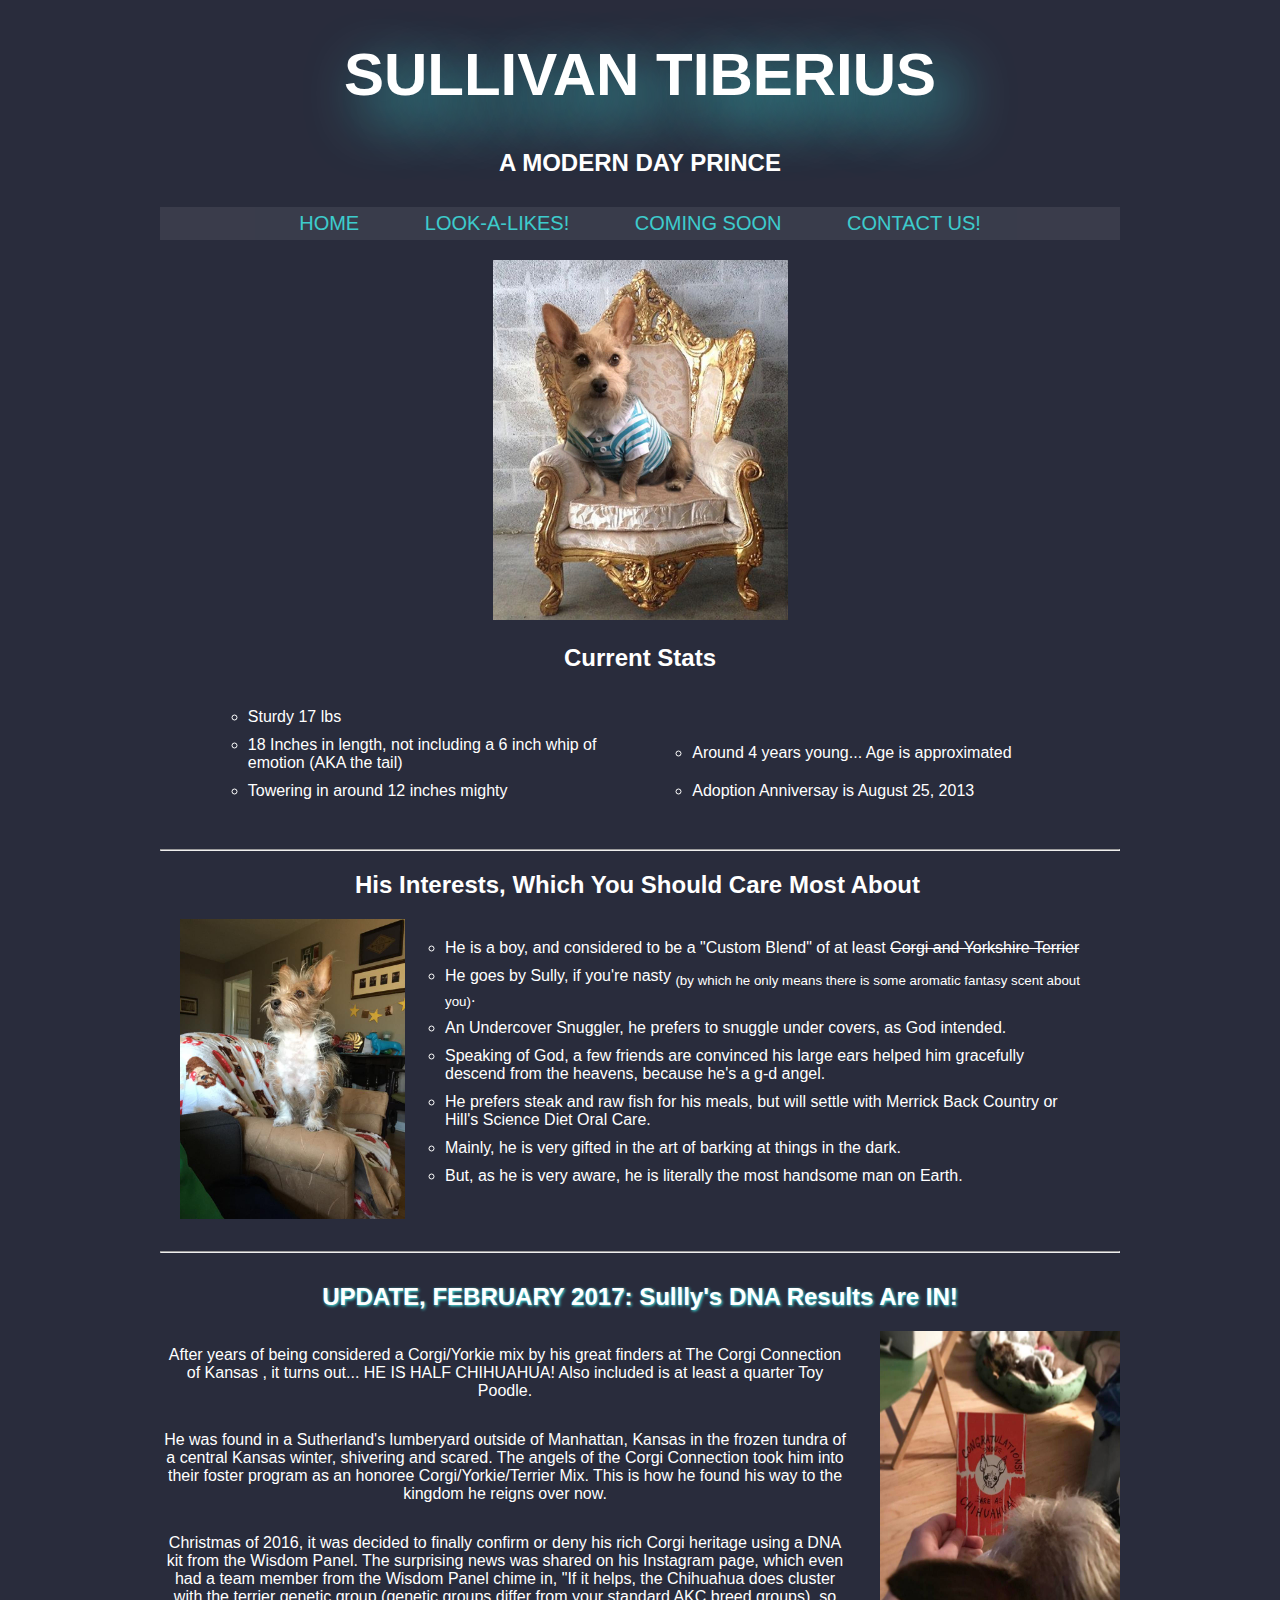
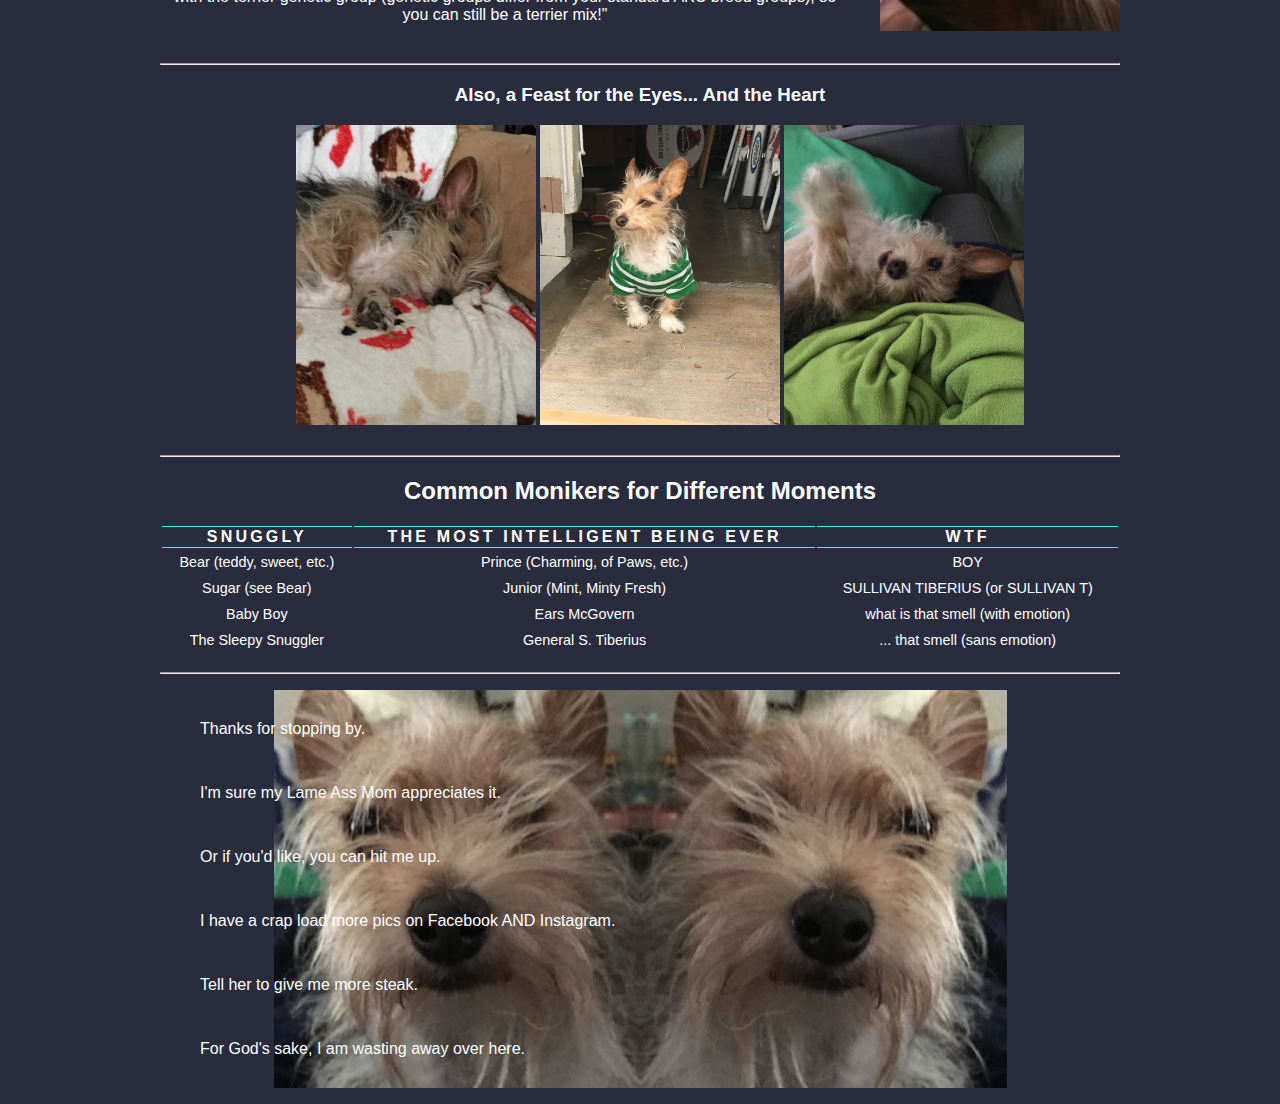
==== index.html @ 34ba0029 "Initial commit" ====
<!DOCTYPE html>
<html>
<head>
<meta charset="UTF-8">
<meta name="viewport" content="width=device-width, initial-scale=1">
<link href="index.css" type="text/css" rel="stylesheet">
<title>SULLIVAN TIBERIUS, A MODERN DAY PRINCE</title>
</head>
<body>
<header>
    <h1>SULLIVAN TIBERIUS</h1>
    <h2> A MODERN DAY PRINCE </h2>
  <nav>
    <ul>
      <li><a href="index.html"> HOME </a></li>
      <li><a href="lookalike.html"> LOOK-A-LIKES! </a></li>
      <li><a href="comingsoon.html"> COMING SOON </a></li>
      <li><a href="#byebye"> CONTACT US! </a></li>
    </ul>
  </nav>
</header>
  <img class="main" alt="Sullivan T. Zager upon a throne, as he should be, photoshopped Image" src="indeximages/sullywebpagemain.jpg" />
  <div id="stat">
    <h2>Current Stats</h2>
  </div>
  <div id="stats">
    <ul>
      <li>Sturdy 17 lbs</li>
      <li>18 Inches in length, not including a 6 inch whip of emotion (AKA the tail)</li>
      <li>Towering in around 12 inches mighty</li>
    </ul>
  </div>
  <div id="stats2">
    <ul>
      <li>Around 4 years young... Age is approximated</li>
      <li>Adoption Anniversay is August 25, 2013</li>
    </ul>
  </div>
<hr />
  <div id="interests">
    <h2>His Interests, Which You Should Care Most About</h2>
    <img class="interest" alt="Not only is he interested, he is properly standing guard upon his chair, which you can not sit in right now." src="indeximages/sullyintersts.jpg" />
    <ul>
      <li>He is a boy, and considered to be a "Custom Blend" of at least <s>Corgi and Yorkshire Terrier</s></li>
      <li>He goes by Sully, if you're nasty <sub>(by which he only means there is some aromatic fantasy scent about you)</sub>.</li>
      <li>An Undercover Snuggler, he prefers to snuggle under covers, as God intended.</li>
      <li>Speaking of God, a few friends are convinced his large ears helped him gracefully descend from the heavens, because he's a g-d angel.</li>
      <li>He prefers steak and raw fish for his meals, but will settle with <a href="http://www.petco.com/shop/en/petcostore/product/dog-food/merrick-backcountry-grain-free-raw-infused-great-plains-red-meat-adult-dog-food" target="_blank">Merrick Back Country</a> or <a href="http://www.petco.com/shop/en/petcostore/product/dog/hills-science-diet-oral-care-adult-dog-food" target="_blank">Hill's Science Diet Oral Care.</a></li>
      <li>Mainly, he is very gifted in the art of barking at things in the dark.</li>
      <li>But, as he is very aware, he is literally the most handsome man on Earth.</li>
    </ul>
  </div>
<hr />
  <div id="results">
    <h2> UPDATE, FEBRUARY 2017: Sullly's DNA Results Are IN! </h2>
    <img alt="Debbie Swan sent him a very special card she handmade while working at Hammerpress in Kansas City, Missouri." src="indeximages/sullychi.jpg"/>
    <p>After years of being considered a Corgi/Yorkie mix by his great finders at <a href="https://www.facebook.com/Corgi-Connection-of-Kansas-275120539188626/" target="_blank"> The Corgi Connection of Kansas </a>, it turns out... HE IS HALF CHIHUAHUA! Also included is at least a quarter Toy Poodle.</p>
    <p> He was found in a Sutherland's lumberyard outside of Manhattan, Kansas in the frozen tundra of a central Kansas winter, shivering and scared. The angels of the Corgi Connection took him into their foster program as an honoree Corgi/Yorkie/Terrier Mix. This is how he found his way to the kingdom he reigns over now.</p>
    <p>Christmas of 2016, it was decided to finally confirm or deny his rich Corgi heritage using a DNA kit from the Wisdom Panel. The surprising news was shared on his <a href="https://www.instagram.com/p/BQlcD_Wh99M/?taken-by=sullivan_tiberius&hl=en" target="_blank">Instagram page</a>, which even had a team member from the Wisdom Panel chime in, "If it helps, the Chihuahua does cluster with the terrier genetic group (genetic groups differ from your standard AKC breed groups), so you can still be a terrier mix!"</p>
  </div>
<hr />
    <div id="feast">
      <h3>Also, a Feast for the Eyes... And the Heart</h3>
      <ul>
        <li><img alt="Sleeping Beauty. Sleepy baby. Sleepy Snuggler." src="indeximages/sullyfeast1.jpg" /></li>
        <li><img alt="Bed hair don't care, with a green striped shirt and lots of flair." src="indeximages/sullyfeast2.jpg" /></li>
        <li><img alt="Paws in the air like I really don't care because I do not." src="indeximages/sullyfeast3.jpg" /></li>
      </ul>
  </div>
<hr />
      <h2>Common Monikers for Different Moments</h2>
      <table>
        <thead>
          <div id="monikers">
          <tr>
          <th>Snuggly</th>
          <th>The Most Intelligent Being Ever</th>
          <th>WTF</th>
        </tr>
        </div>
      </thead>
      <tbody>
        <tr>
          <td>Bear (teddy, sweet, etc.)</td>
          <td>Prince (Charming, of Paws, etc.)</td>
          <td>BOY</td>
        </tr>
        <tr>
          <td>Sugar (see Bear)</td>
          <td>Junior (Mint, Minty Fresh)</td>
          <td>SULLIVAN TIBERIUS (or SULLIVAN T)</td>
        </tr>
        <tr>
          <td>Baby Boy</td>
          <td>Ears McGovern</td>
          <td>what is that smell (with emotion)</td>
        </tr>
        <tr>
          <td>The Sleepy Snuggler</td>
          <td>General S. Tiberius</td>
          <td>... that smell (sans emotion)</td>
        </tr>
      </tbody>
    </table>
<hr />

  <div id="byebye">
      <p>Thanks for stopping by.</p>
      <p>I'm sure my <a href="mailto:jmzager@gmail.com">Lame Ass Mom</a> appreciates it.</p>
      <p>Or if you'd like, you can hit <a href="mailto:sullivantfanclub@gmail.com">me</a> up.</p>
      <p>I have a crap load more pics on <a href="https://www.facebook.com/profile.php?id=100014783644558&lst=662008195%3A100014783644558%3A1483923994&sk=photos"target="_blank">Facebook</a>
      AND <a href="https://www.instagram.com/sullivan_tiberius/"target="_blank"> Instagram.</a></p>
      <p>Tell her to give me more steak.</p>
      <p>For God's sake, I am wasting away over here.</p>
    </div>
  </body>
</html>
---- index.css ----
body{
  font-family:sans-serif;
  background-color: #292c3c;
  color: #fff;
  margin: 0px auto;
  width: 960px;
  text-align: center;
}

h1{
  font-size: 60px;
  text-shadow: 20px 20px 60px #42f4f1;
}

h1,
h2,
h3{
  text-align: center;
}

a{
  color: #42f4f1;
  text-decoration: none;
}

a:hover{
  color: green;
}

nav{
  color: #42f4f1;
  text-align: center;
  text-decoration: none;
}

nav{
  background-color: #3e414f;
  display: block;
  margin-bottom: 20px;
  margin-top: 30px;
  width: 100%;
}

nav{
  opacity: 0.8;
}

nav ul{
  margin: 0px;
  padding: 5px 30px;
}

nav li{
  display: inline;
  font-size: 20px;
  color: #42f4f1;
  padding: 5px 30px;
}

nav a{
  color: #42f4f1;
}

a{
  color: #42f4f1;
  text-decoration: none;
}

a:hover{
  color: green;
}

#stat{
  text-align: center;
}

#stats{
  display: inline-block;
  padding-bottom: 20px;
  text-align: left;
}

#stats ul{
  width: 400px;
  list-style-type: circle;
}

#stats li{
  margin: 10px;
}

#stats2{
  display: inline-block;
  padding-bottom: 20px;
  text-align: left;
}

#stats2 ul{
  width: 400px;
  list-style-type: circle;
}

#stats2 li{
  margin: 10px;
  padding: 5px 0px;
}

img.interest{
  float: left;
  height: 300px;
  width: auto;
  margin-right: 40px;
}

#interests{
  height: 350px;
  margin: 20px;
  padding: 0px 5px 10px 0px;
}

#interests ul{
  margin-left: 30px;
  list-style-type: circle;
  padding-top: 10px;
}

#interests ul li{
  text-align: left;
  margin: 10px;
}

#interests a{
  color: #fff;
}

#feast{
  width: auto;
}

#feast ul li{
  list-style-type: none;
  display: inline;
}

#feast ul li img{
  width: 240px;
  height: 300px;
  padding-bottom: 10px;
}

#results{
  margin: 30px auto 30px auto;
  height: 350px;
  width: auto;
}

#results h2{
  text-shadow: 1px 1px 3px #42f4f1;
}

#results img{
  width: 240px;
  height: 300px;
  display: inline;
  float: right;
  padding-left: 30px;
}

#results p{
  padding-top: 15px;
}

#results a{
  color: #fff;
}

table{
  width: 100%;
  padding-bottom: 10px;
}

th{
  text-transform: uppercase;
  letter-spacing: 0.2em;
  border-bottom: 1px solid #42f4f1;
  border-top: 1px solid #42f4f1;
  margin-bottom: 10px;
}

td{
  padding: 4px 4px;
  font-size: 90%;
}

#byebye{
  background-image: url("indeximages/sullybyebyebye.jpg");
  background-repeat: no-repeat;
  background-position: center;
}

#byebye a{
  color: #fff;
}

#byebye p{
  padding-top: 30px;
  padding-left: 40px;
  text-align: left;
}

#byebye p:last-child{
  padding-bottom: 30px;
}
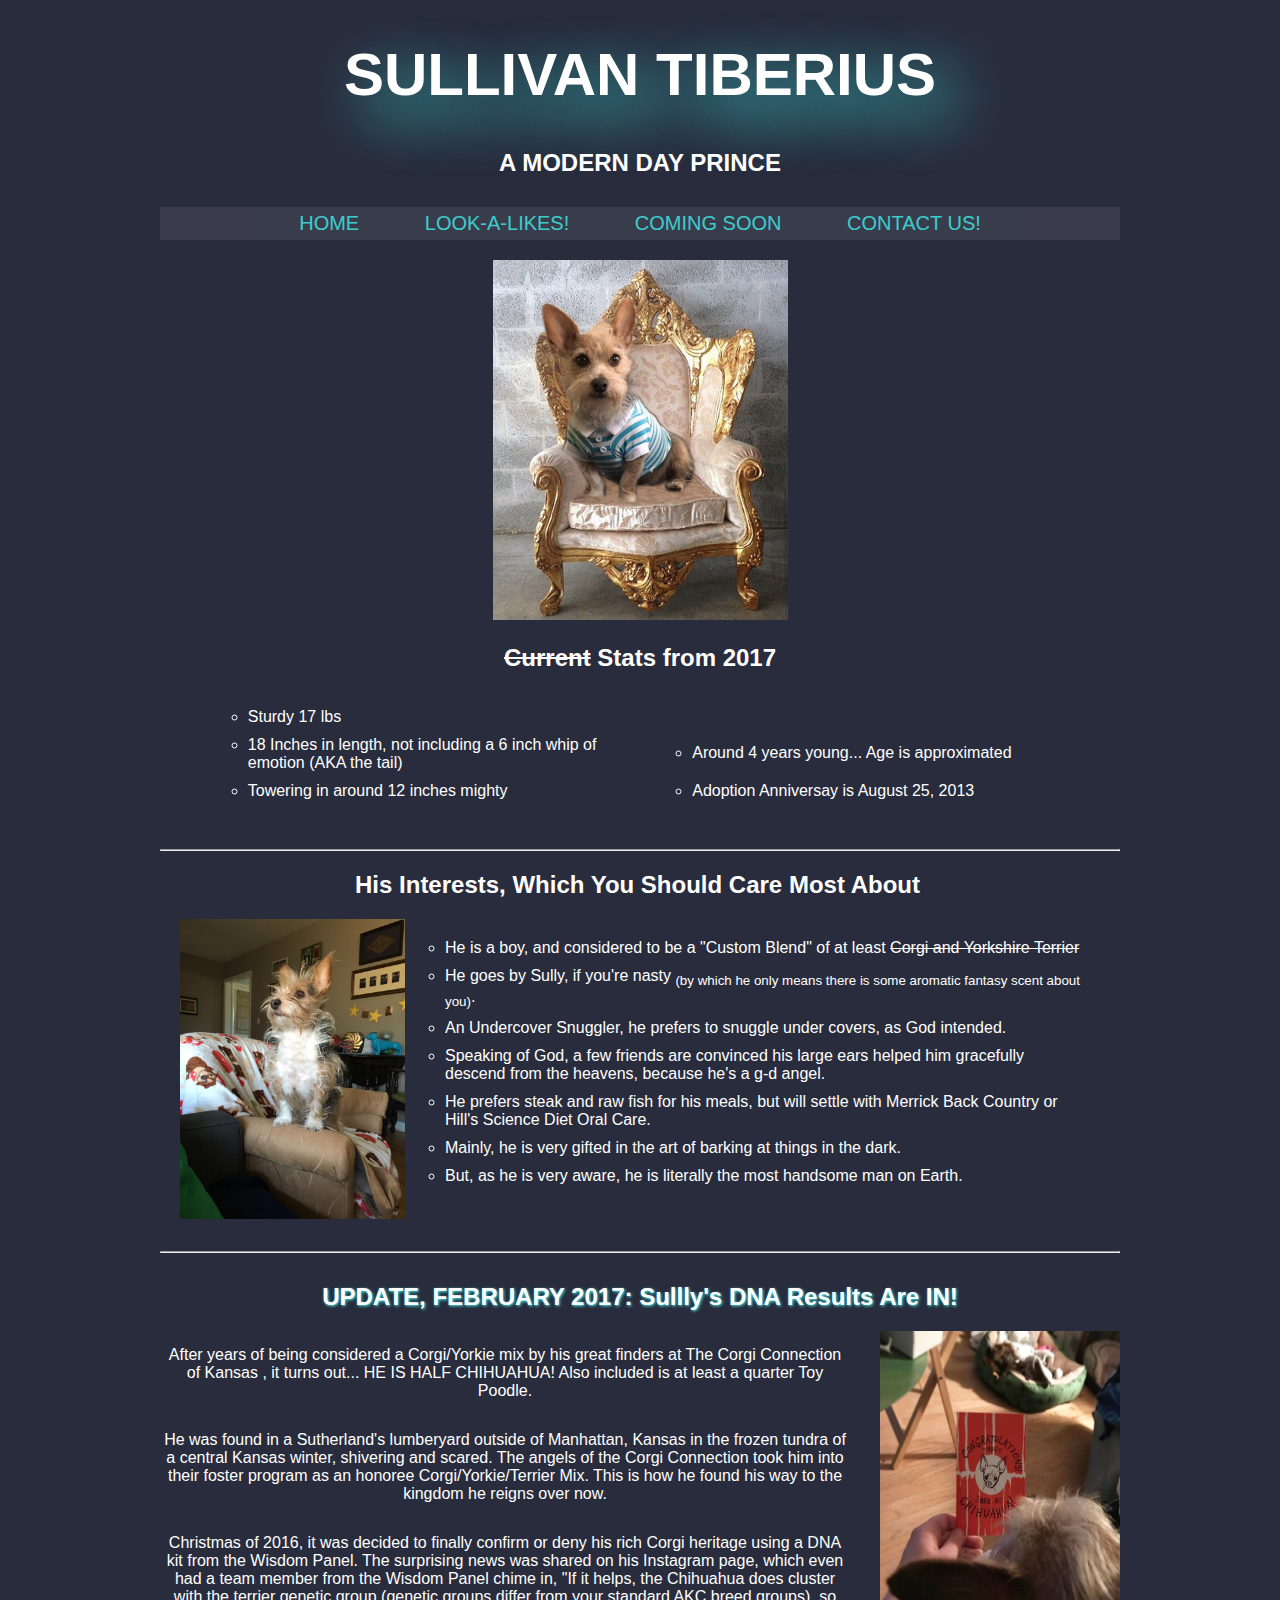
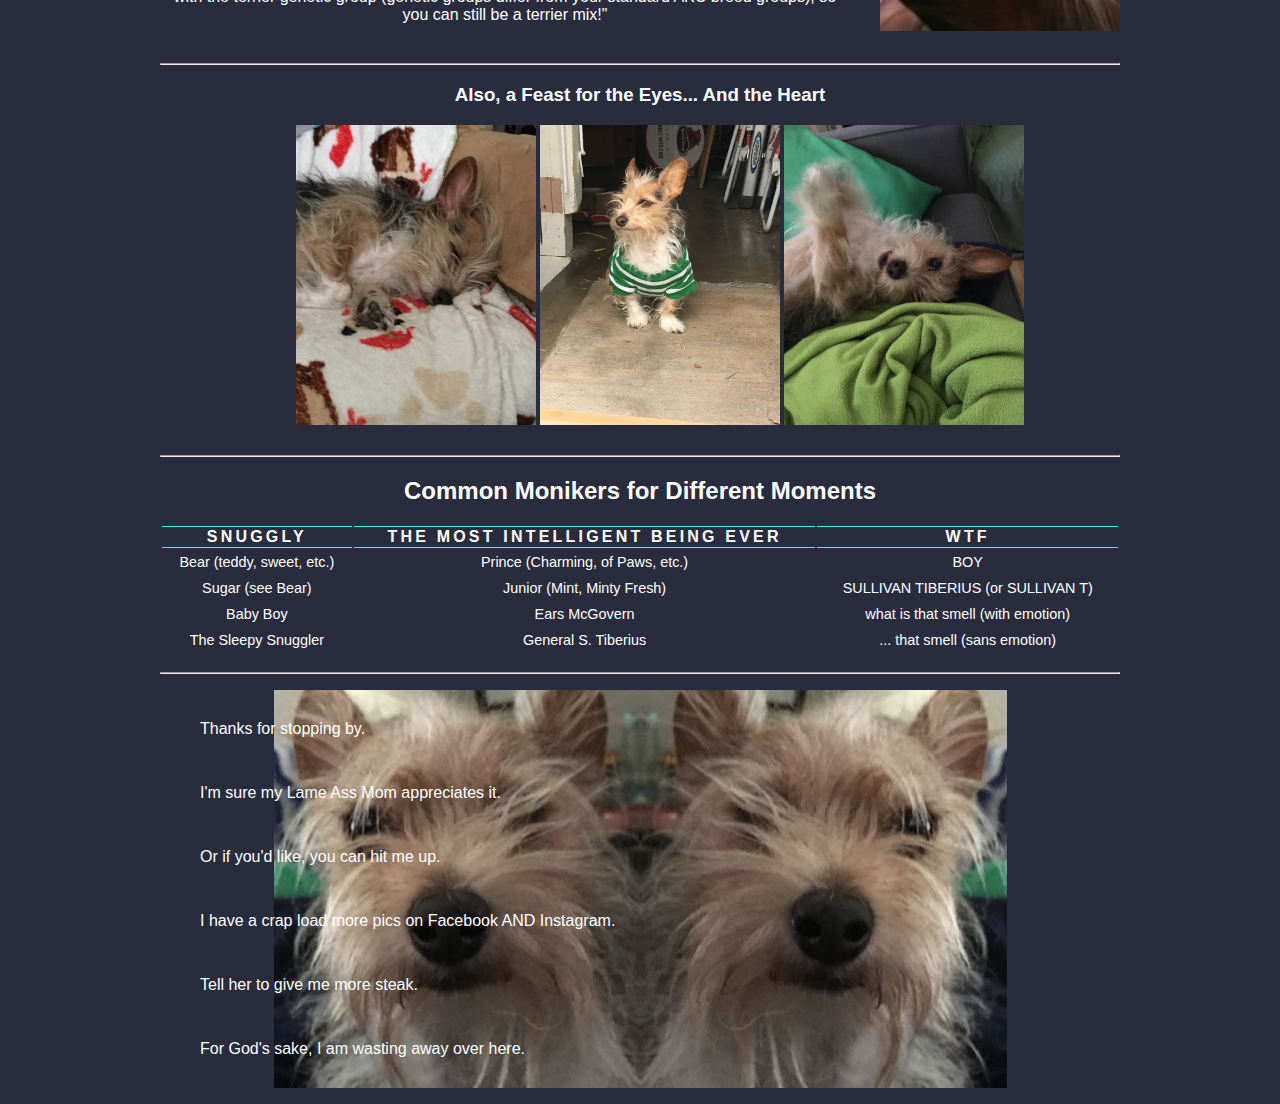
==== commit f2ec3a5f: "Update index.html" ====
--- a/index.html
+++ b/index.html
@@ -7,6 +7,12 @@
 <title>SULLIVAN TIBERIUS, A MODERN DAY PRINCE</title>
 </head>
 <body>
+    <!--<aside>
+  <ul>
+    <li><a href="https://www.instagram.com/sullivan_tiberius/"target="_blank"> I have a pretty dope Instagram.</a></li>
+    <li><a href="https://www.facebook.com/profile.php?id=100014783644558&lst=662008195%3A100014783644558%3A1483923994&sk=photos"target="_blank">My Facebook might still be available...</a></li>
+    <li>you can hit <a href="mailto:sullivantfanclub@gmail.com">me</a> up.</li>
+</aside>-->
 <header>
     <h1>SULLIVAN TIBERIUS</h1>
     <h2> A MODERN DAY PRINCE </h2>
@@ -21,7 +27,7 @@
 </header>
   <img class="main" alt="Sullivan T. Zager upon a throne, as he should be, photoshopped Image" src="indeximages/sullywebpagemain.jpg" />
   <div id="stat">
-    <h2>Current Stats</h2>
+      <h2><s>Current</s> Stats from 2017</h2>
   </div>
   <div id="stats">
     <ul>
@@ -103,7 +109,7 @@
       </tbody>
     </table>
 <hr />
-
+<!--TODO: Update aside at the top with contact info here-->
   <div id="byebye">
       <p>Thanks for stopping by.</p>
       <p>I'm sure my <a href="mailto:jmzager@gmail.com">Lame Ass Mom</a> appreciates it.</p>
